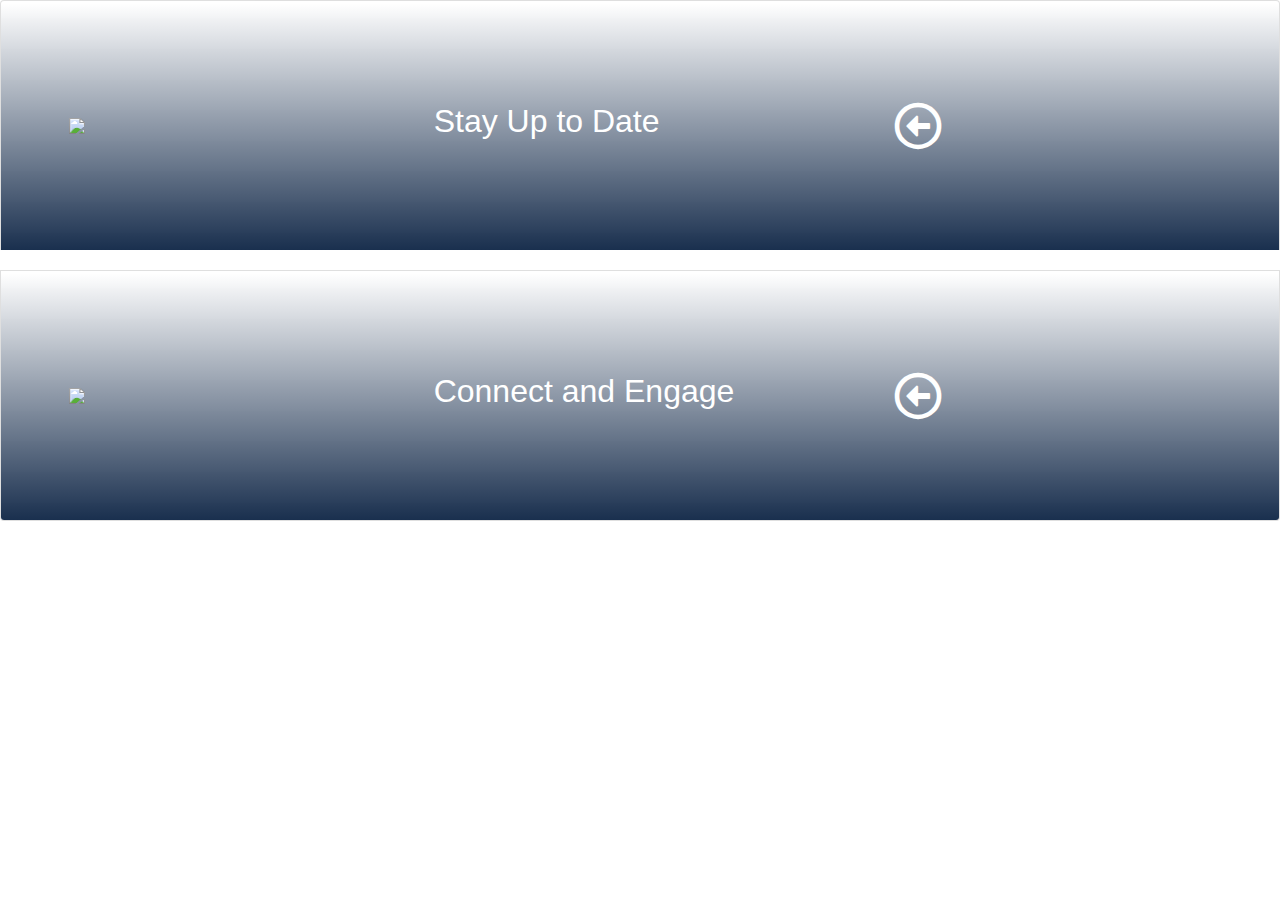
==== custom/Gastro Accordion - Physician & Scientist US CAN/index.html @ e0c251b9 "name change" ====
<!DOCTYPE html>
<html lang="en">
  <head>
    <meta charset="UTF-8" />
    <meta name="viewport" content="width=device-width, initial-scale=1.0" />
    <meta http-equiv="X-UA-Compatible" content="ie=edge" />
    <title>Gastro Accordion</title>
    <link
      rel="stylesheet"
      href="https://pro.fontawesome.com/releases/v5.9.0/css/all.css"
    />
    <link
      rel="stylesheet"
      href="https://stackpath.bootstrapcdn.com/bootstrap/4.3.1/css/bootstrap.min.css"
      integrity="sha384-ggOyR0iXCbMQv3Xipma34MD+dH/1fQ784/j6cY/iJTQUOhcWr7x9JvoRxT2MZw1T"
      crossorigin="anonymous"
    />
    <link rel="stylesheet" href="./style.css" />
  </head>
  <body>
    <div class="accordion" id="accordionExample">
      <!-- FIRST CARD -->
      <div class="card ">
        <div class="card-header header-image-global image-1" id="headingOne">
          <!-- ICON -->
          <div class="first-icon ml-5">
            <img
              src="https://aga-cms-assets.s3.amazonaws.com/20183916215---news-icon@3x.svg"
            />
          </div>

          <!-- TITLE -->
          <div class="text-white">
            <h2>Stay Up to Date</h2>
          </div>
          <!-- BUTTON -->
          <i
            class="far fa-arrow-alt-circle-left fa-3x text-white ml-5"
            data-toggle="collapse"
            data-target="#collapseOne"
            aria-expanded="true"
            aria-controls="collapseOne"
          ></i>
        </div>
        <div
          id="collapseOne"
          class="collapse"
          aria-labelledby="headingOne"
          data-parent="#accordionExample"
        >
          <div class="card-body">
            <p>Stay up to date with the latest GI news and research.</p>
            <ul>
              <li>
                <a href="https://www.cghjournal.org/"
                  >Clinical Gastroenterology and Hepatology (CGH)</a
                >
                : Official monthly clinical practice journal of the AGA
                Institute.
              </li>
              <li>
                <a href="https://www.cmghjournal.org/"
                  >Cellular and Molecular Gastroenterology and Hepatology
                  (CMGH)</a
                >
                : a digital-only journal for digestive biology research.
              </li>
              <li>
                <a href="https://www.gastrojournal.org/">Gastroenterology</a>
                : Leading monthly journal in the field of GI.
              </li>
              <li>
                <a href="https://www.mdedge.com/gihepnews"
                  >GI & Hepatology News</a
                >
                : Official newspaper of the AGA Institute providing commentary
                about clinical developments and the impact of health care
                policy.
              </li>
              <li>
                AGA eDigest: Weekly e-newsletter covering important topics and
                news from the AGA Institute.
              </li>
              <li>
                <a href="http://agaperspectives.gastro.org/"
                  >AGA Perspectives</a
                >
                : Bimonthly magazine where experts debate today’s most
                controversial GI topics.
              </li>
              <li>
                Today in Medicine: Daily news feed featuring the day’s top
                headlines.
              </li>
            </ul>
          </div>
        </div>
      </div>
      <!-- SECOND CARD -->
      <div class="card ">
        <div class="card-header header-image-global image-2" id="headingOne">
          <!-- ICON -->
          <div class="first-icon ml-5">
            <img
              src="https://aga-cms-assets.s3.amazonaws.com/201839164026---connect-icon@3x.svg"
            />
          </div>

          <!-- TITLE -->
          <div class="text-white">
            <h2>Connect and Engage</h2>
          </div>
          <!-- BUTTON -->
          <i
            class="far fa-arrow-alt-circle-left fa-3x text-white ml-5"
            data-toggle="collapse"
            data-target="#collapseTwo"
            aria-expanded="true"
            aria-controls="collapseTwo"
          ></i>
        </div>
        <div
          id="collapseTwo"
          class="collapse"
          aria-labelledby="headingTwo"
          data-parent="#accordionExample"
        >
          <div class="card-body">
            <p>
              Connect and engage with colleagues who share your passions and
              face similar challenges.
            </p>
            <ul>
              <li>
                <a href="https://community.gastro.org/home">AGA Community</a>
                : a private, members-only forum, directory and resource library.
              </li>
              <li>
                <a
                  href="https://www.gastro.org/aga-leadership/council-and-sections"
                  >Section affiliations</a
                >
                : Thirteen special interest groups. AGA members can join up to
                six.
              </li>
              <li>
                <a href="https://www.gastro.org/aga-leadership/committees"
                  >Committees</a
                >
                : Groups of volunteer members assigned a mission and set of
                responsibilities associated with a particular area within the
                association. You must apply or be nominated for a committee
                appointment.
              </li>
              <li>
                <a href="https://www.mdedge.com/gihepnews"
                  >Academy of Educators</a
                >
                : The home for educators within AGA.
              </li>
              <li>
                Social media: Interact with AGA through a variety of social
                networks.
              </li>
              <li>
                <a href="https://www.gastro.org/">AGA website</a>
                : Access members-only resources and stay connected all day,
                every day.
              </li>
              <li>
                AGA Young Delegates: A group of engaged GIs gaining experience
                through work on short-term AGA initiatives.
              </li>
            </ul>
          </div>
        </div>
      </div>
    </div>
    <!-- Bootstrap JS -->
    <script
      src="https://code.jquery.com/jquery-3.3.1.slim.min.js"
      integrity="sha384-q8i/X+965DzO0rT7abK41JStQIAqVgRVzpbzo5smXKp4YfRvH+8abtTE1Pi6jizo"
      crossorigin="anonymous"
    ></script>
    <script
      src="https://cdnjs.cloudflare.com/ajax/libs/popper.js/1.14.7/umd/popper.min.js"
      integrity="sha384-UO2eT0CpHqdSJQ6hJty5KVphtPhzWj9WO1clHTMGa3JDZwrnQq4sF86dIHNDz0W1"
      crossorigin="anonymous"
    ></script>
    <script
      src="https://stackpath.bootstrapcdn.com/bootstrap/4.3.1/js/bootstrap.min.js"
      integrity="sha384-JjSmVgyd0p3pXB1rRibZUAYoIIy6OrQ6VrjIEaFf/nJGzIxFDsf4x0xIM+B07jRM"
      crossorigin="anonymous"
    ></script>

    <script>
      $(".collapse")
        .on("shown.bs.collapse", function() {
          $(this)
            .parent()
            .find(".fa-arrow-alt-circle-left")
            .removeClass("fa-arrow-alt-circle-left")
            .addClass("fa-arrow-alt-circle-down");
        })
        .on("hidden.bs.collapse", function() {
          $(this)
            .parent()
            .find(".fa-arrow-alt-circle-down")
            .removeClass("fa-arrow-alt-circle-down")
            .addClass("fa-arrow-alt-circle-left");
        });
    </script>
  </body>
</html>
---- custom/Gastro Accordion - Physician & Scientist US CAN/style.css ----
* {
  font-size: 16px;
}

h2 {
  font-family: "Gotham Bold", Sans-serif;
}
.header-image-global {
  height: 250px;
  display: grid;
  grid-template-columns: 1fr 1fr 1fr;
  justify-content: center;
  align-items: center;
}

.image-1 {
  background: linear-gradient(
      to bottom,
      rgba(255, 255, 255, 0) 0%,
      rgba(255, 253, 254, 0) 1%,
      rgba(25, 47, 78, 0.99) 99%,
      rgba(25, 47, 78, 1) 100%
    ),
    url("https://aga-cms-assets.s3.amazonaws.com/201839182334---GettyImages-680482926.jpg")
      no-repeat center;
  background-size: cover;
}

.image-2 {
  background: linear-gradient(
      to bottom,
      rgba(255, 255, 255, 0) 0%,
      rgba(255, 253, 254, 0) 1%,
      rgba(25, 47, 78, 0.99) 99%,
      rgba(25, 47, 78, 1) 100%
    ),
    url("https://aga-cms-assets.s3.amazonaws.com/20183916405---GettyImages-638646884.jpg")
      no-repeat center;
  background-size: cover;
}

.card {
  margin-bottom: 20px;
}
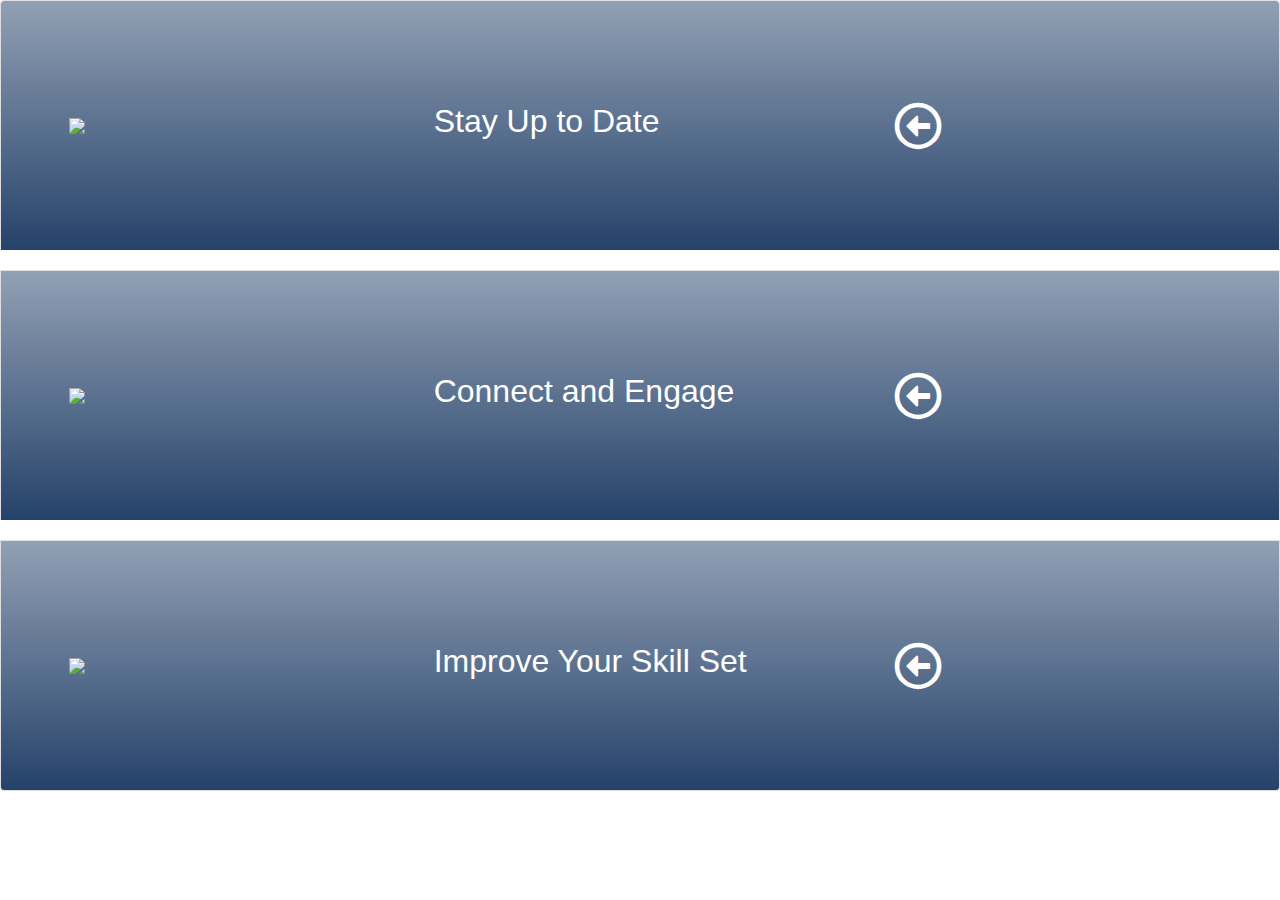
==== commit fbfd98a5: "3rd card add" ====
--- a/custom/Gastro Accordion - Physician & Scientist US CAN/index.html
+++ b/custom/Gastro Accordion - Physician & Scientist US CAN/index.html
@@ -170,6 +170,79 @@
               <li>
                 AGA Young Delegates: A group of engaged GIs gaining experience
                 through work on short-term AGA initiatives.
+              </li>
+            </ul>
+          </div>
+        </div>
+      </div>
+      <!-- THIRD CARD -->
+      <div class="card ">
+        <div class="card-header header-image-global image-3" id="headingThree">
+          <!-- ICON -->
+          <div class="first-icon ml-5">
+            <img
+              src="https://aga-cms-assets.s3.amazonaws.com/201839181743---skillset-icon@3x.svg"
+            />
+          </div>
+
+          <!-- TITLE -->
+          <div class="text-white">
+            <h2>Improve Your Skill Set</h2>
+          </div>
+          <!-- BUTTON -->
+          <i
+            class="far fa-arrow-alt-circle-left fa-3x text-white ml-5"
+            data-toggle="collapse"
+            data-target="#collapseThree"
+            aria-expanded="true"
+            aria-controls="collapseThree"
+          ></i>
+        </div>
+        <div
+          id="collapseThree"
+          class="collapse"
+          aria-labelledby="headingThree"
+          data-parent="#accordionExample"
+        >
+          <div class="card-body">
+            <p>
+              Improve your skill set with access to a variety of educational
+              opportunities offered free or at a discount.
+            </p>
+            <ul>
+              <li>
+                <a
+                  href="https://www.gastro.org/fellows-and-early-career/training-resources/fellows-resources/aga-gastroenterology-training-examination"
+                  >AGA Gastroenterology Training Examination</a
+                >
+                : Educational assessment tool designed to measure the progress
+                of training and promote continuous improvement.
+              </li>
+              <li>
+                <a href="http://buyddsep8.gastro.org/">DDSEP® 8</a>
+                : A diverse learning platform that allows you to prepare for the
+                GI board exam, assess your knowledge and keep current on GI
+                advances.
+              </li>
+              <li>
+                <a href="https://ddw.org/home">Digestive Disease Week® (DDW)</a>
+                : The world’s largest gathering of GI professionals and one of
+                the top 50 medical meetings.
+              </li>
+              <li>
+                <a href="http://pgcourse.gastro.org/"
+                  >AGA Postgraduate Course</a
+                >
+                : AGA Institute’s flagship educational course covering both
+                basic science and clinical topics.
+              </li>
+              <li>
+                <a href="http://agau.gastro.org/diweb/catalog"
+                  >AGA University</a
+                >
+                : Your home for in-person meetings, webinars and other
+                educational tools designed to help you stay current with
+                advances in the GI field and earn MOC/CME.
               </li>
             </ul>
           </div>
--- a/custom/Gastro Accordion - Physician & Scientist US CAN/style.css
+++ b/custom/Gastro Accordion - Physician & Scientist US CAN/style.css
@@ -15,11 +15,9 @@
 
 .image-1 {
   background: linear-gradient(
-      to bottom,
-      rgba(255, 255, 255, 0) 0%,
-      rgba(255, 253, 254, 0) 1%,
-      rgba(25, 47, 78, 0.99) 99%,
-      rgba(25, 47, 78, 1) 100%
+      0deg,
+      rgba(37, 66, 106, 1) 0%,
+      rgba(37, 66, 106, 0.500437675070028) 100%
     ),
     url("https://aga-cms-assets.s3.amazonaws.com/201839182334---GettyImages-680482926.jpg")
       no-repeat center;
@@ -28,13 +26,22 @@
 
 .image-2 {
   background: linear-gradient(
-      to bottom,
-      rgba(255, 255, 255, 0) 0%,
-      rgba(255, 253, 254, 0) 1%,
-      rgba(25, 47, 78, 0.99) 99%,
-      rgba(25, 47, 78, 1) 100%
+      0deg,
+      rgba(37, 66, 106, 1) 0%,
+      rgba(37, 66, 106, 0.500437675070028) 100%
     ),
     url("https://aga-cms-assets.s3.amazonaws.com/20183916405---GettyImages-638646884.jpg")
+      no-repeat center;
+  background-size: cover;
+}
+
+.image-3 {
+  background: linear-gradient(
+      0deg,
+      rgba(37, 66, 106, 1) 0%,
+      rgba(37, 66, 106, 0.500437675070028) 100%
+    ),
+    url("https://aga-cms-assets.s3.amazonaws.com/201839181715---GettyImages-675458870.jpg")
       no-repeat center;
   background-size: cover;
 }
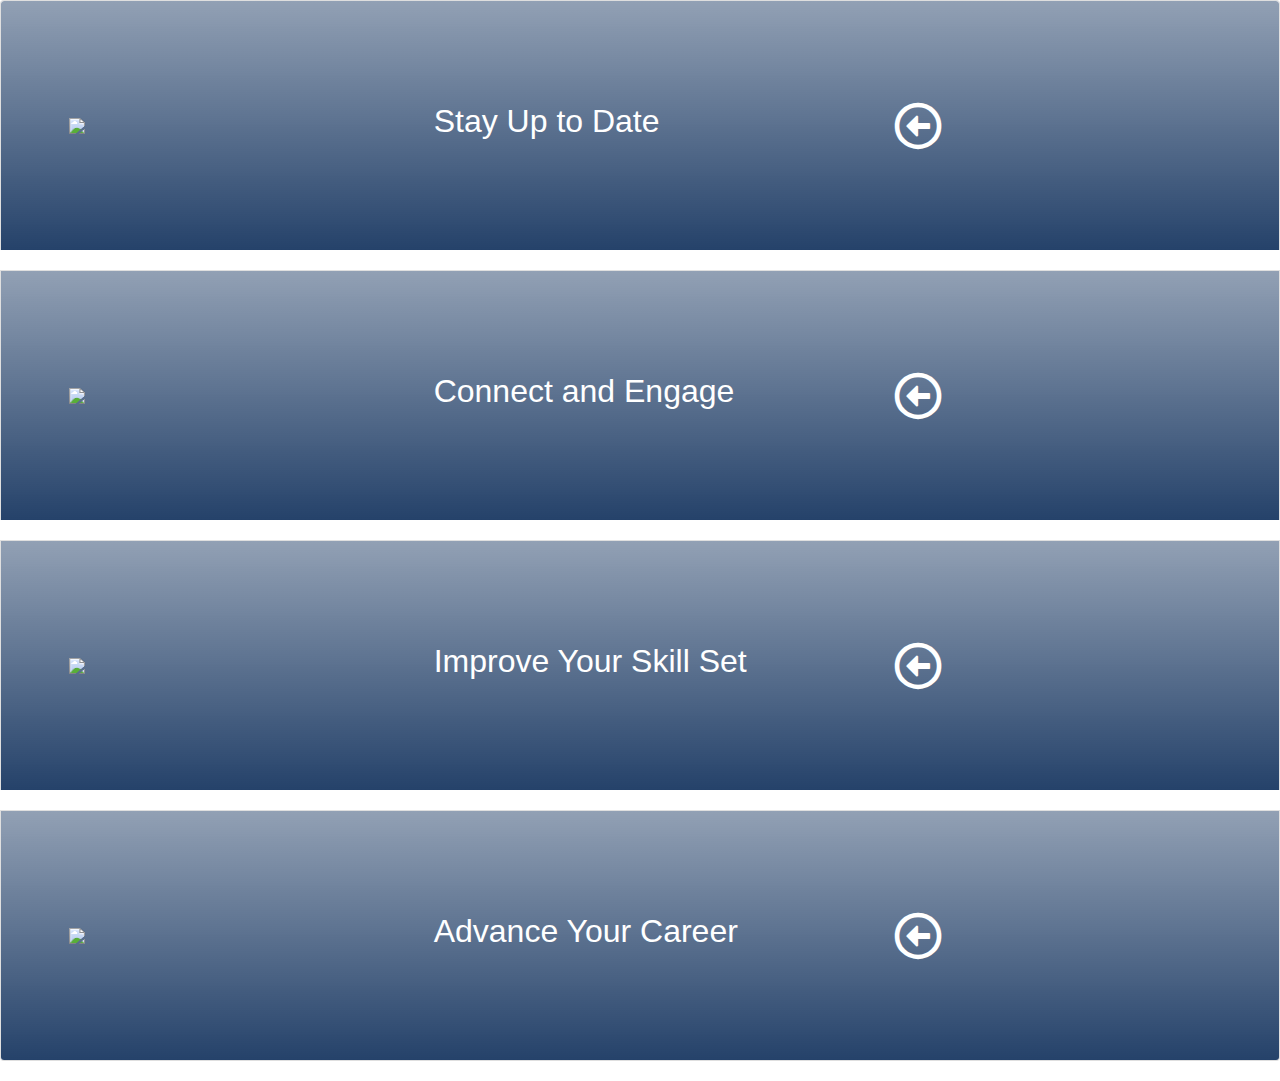
==== commit fe32bc6d: "4th card add" ====
--- a/custom/Gastro Accordion - Physician & Scientist US CAN/index.html
+++ b/custom/Gastro Accordion - Physician & Scientist US CAN/index.html
@@ -248,6 +248,68 @@
           </div>
         </div>
       </div>
+      <!-- FOURTH CARD -->
+      <div class="card ">
+        <div class="card-header header-image-global image-4" id="headingOne">
+          <!-- ICON -->
+          <div class="first-icon ml-5">
+            <img
+              src="https://aga-cms-assets.s3.amazonaws.com/201839182014---career-icon@3x.svg"
+            />
+          </div>
+
+          <!-- TITLE -->
+          <div class="text-white">
+            <h2>Advance Your Career</h2>
+          </div>
+          <!-- BUTTON -->
+          <i
+            class="far fa-arrow-alt-circle-left fa-3x text-white ml-5"
+            data-toggle="collapse"
+            data-target="#collapseFour"
+            aria-expanded="true"
+            aria-controls="collapseFour"
+          ></i>
+        </div>
+        <div
+          id="collapseFour"
+          class="collapse"
+          aria-labelledby="headingFour"
+          data-parent="#accordionExample"
+        >
+          <div class="card-body">
+            <p>
+              Advance your career with a variety of professional development
+              opportunities.
+            </p>
+            <ul>
+              <li>
+                Publish with AGA: Submit your research for publication in AGA’s
+                premier journals and your abstracts for consideration for
+                presentation at DDW. AGA members also save on publication fees
+                for AGA’s digital journal, Cellular and Molecular
+                Gastroenterology and Hepatology (CMGH).
+              </li>
+              <li>
+                <a
+                  href="https://www.gastro.org/aga-leadership/council-and-sections"
+                  >Research and Travel Awards</a
+                >
+                : Find nearly $2.5 million in research funding to encourage
+                basic, clinical and translational discovery in GI and
+                hepatology.
+              </li>
+              <li>
+                <a href="https://www.gastro.org/aga-leadership/committees"
+                  >GICareerSearch.com</a
+                >
+                : AGA Institute’s premier online career center to fill or find a
+                position.
+              </li>
+            </ul>
+          </div>
+        </div>
+      </div>
     </div>
     <!-- Bootstrap JS -->
     <script
--- a/custom/Gastro Accordion - Physician & Scientist US CAN/style.css
+++ b/custom/Gastro Accordion - Physician & Scientist US CAN/style.css
@@ -46,6 +46,17 @@
   background-size: cover;
 }
 
+.image-4 {
+  background: linear-gradient(
+      0deg,
+      rgba(37, 66, 106, 1) 0%,
+      rgba(37, 66, 106, 0.500437675070028) 100%
+    ),
+    url("https://aga-cms-assets.s3.amazonaws.com/201839181544---GettyImages-612408736.jpg")
+      no-repeat center;
+  background-size: cover;
+}
+
 .card {
   margin-bottom: 20px;
 }
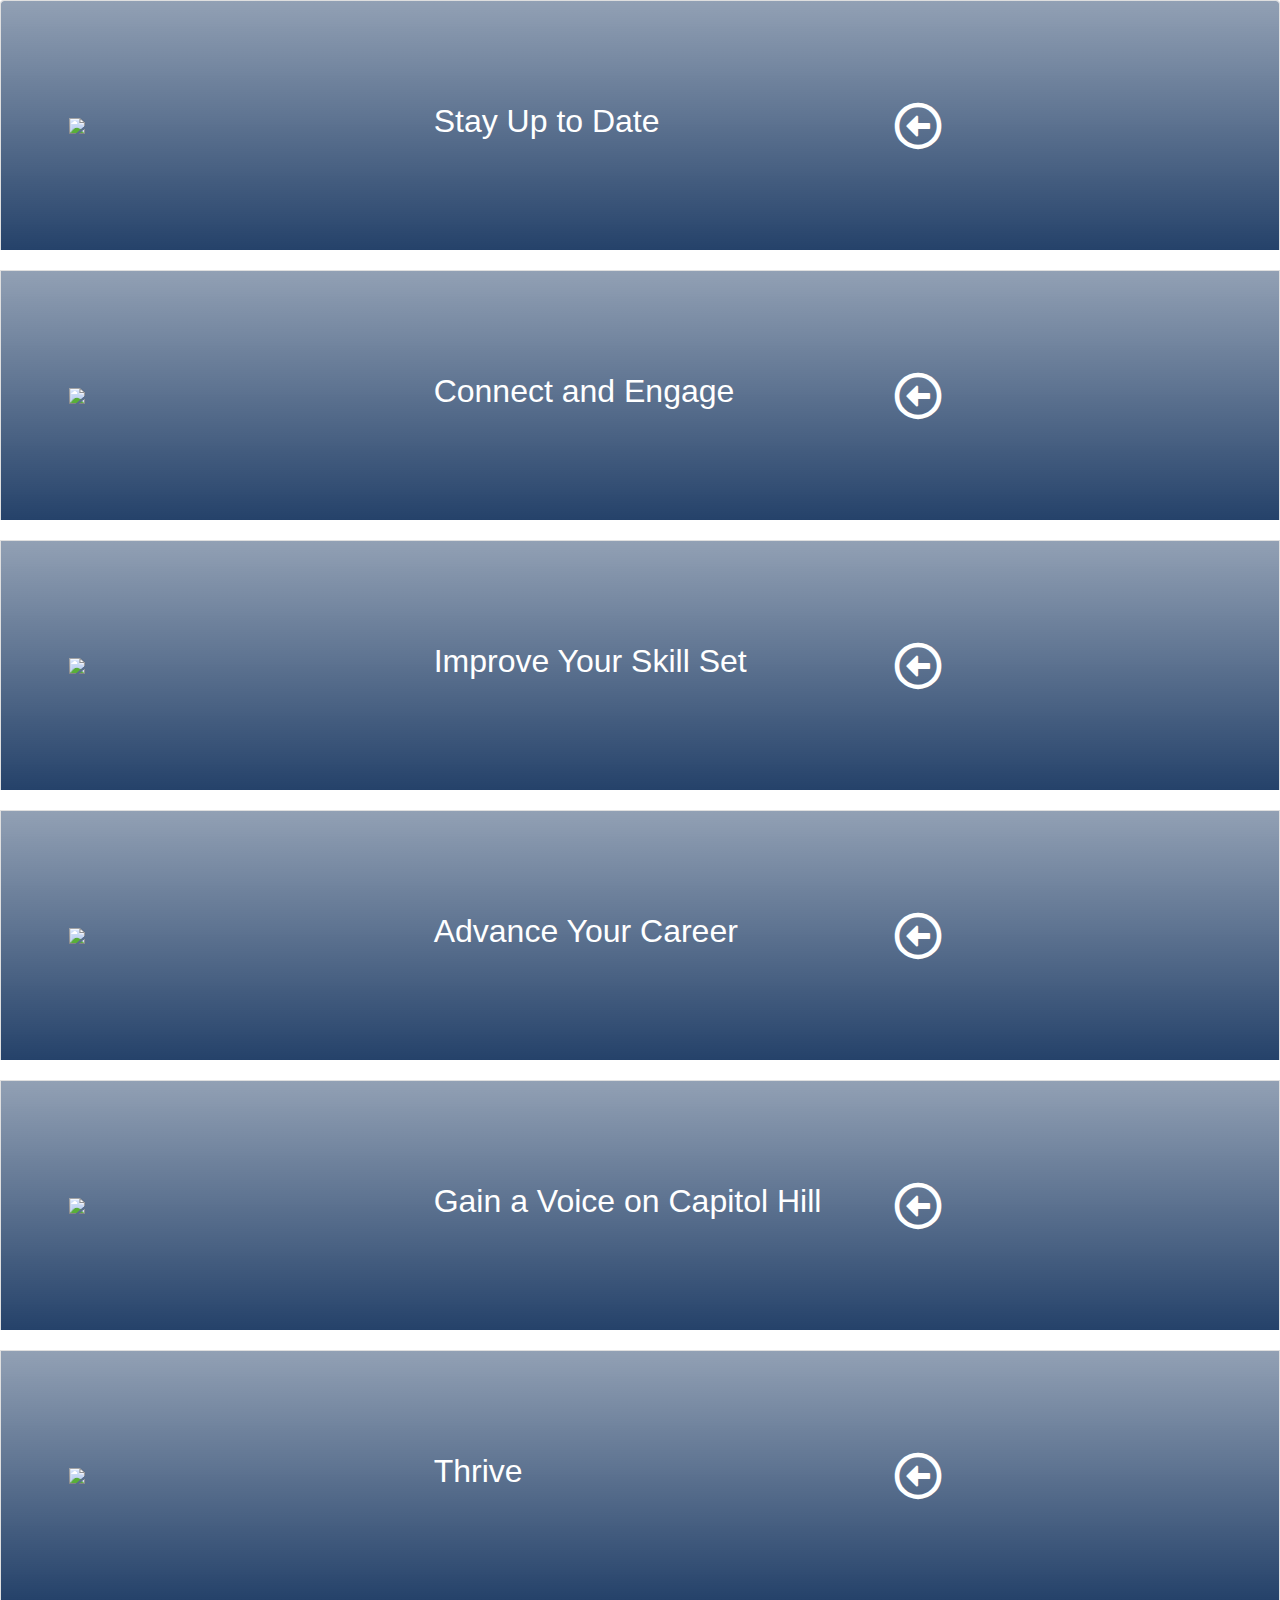
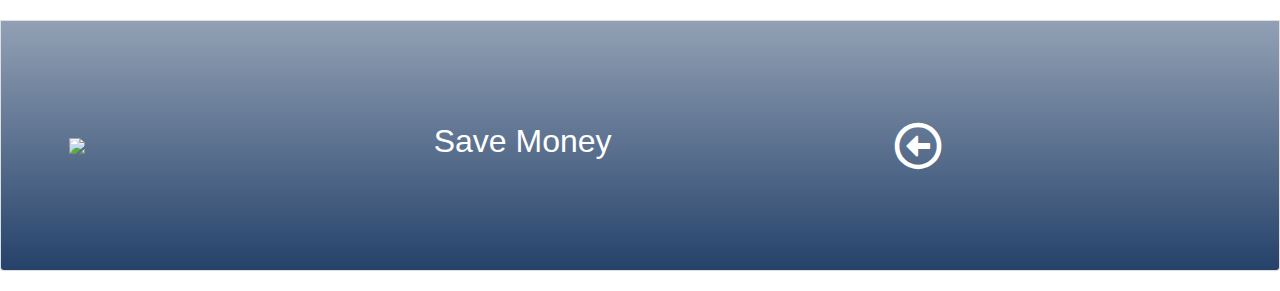
==== commit ce4f8f81: "Complete update" ====
--- a/custom/Gastro Accordion - Physician & Scientist US CAN/index.html
+++ b/custom/Gastro Accordion - Physician & Scientist US CAN/index.html
@@ -310,6 +310,167 @@
           </div>
         </div>
       </div>
+      <!-- FIFTH CARD -->
+      <div class="card ">
+        <div class="card-header header-image-global image-5" id="headingFive">
+          <!-- ICON -->
+          <div class="first-icon ml-5">
+            <img
+              src="https://aga-cms-assets.s3.amazonaws.com/201839185523---megaphone@3x.svg"
+            />
+          </div>
+
+          <!-- TITLE -->
+          <div class="text-white">
+            <h2>Gain a Voice on Capitol Hill</h2>
+          </div>
+          <!-- BUTTON -->
+          <i
+            class="far fa-arrow-alt-circle-left fa-3x text-white ml-5"
+            data-toggle="collapse"
+            data-target="#collapseFive"
+            aria-expanded="true"
+            aria-controls="collapseFive"
+          ></i>
+        </div>
+        <div
+          id="collapseFive"
+          class="collapse"
+          aria-labelledby="headingFive"
+          data-parent="#accordionExample"
+        >
+          <div class="card-body">
+            <p>
+              Gain a voice on Capitol Hill with AGA advocacy and the AGA PAC.
+            </p>
+            <ul>
+              <li>
+                Mission: Work closely with government and regulatory agencies to
+                ensure the needs of GIs are being met.
+              </li>
+              <li>
+                Agenda: Develops and implements a rigorous public policy agenda,
+                including issues relating to all aspects of GI.
+              </li>
+              <li>
+                <a href="https://www.gastro.org/advocacy-and-policy/aga-pac"
+                  >AGA PAC</a
+                >
+                : The only political action committee supported by a national
+                gastroenterology society.
+              </li>
+            </ul>
+          </div>
+        </div>
+      </div>
+      <!-- SIXTH CARD -->
+      <div class="card ">
+        <div class="card-header header-image-global image-6" id="headingSix">
+          <!-- ICON -->
+          <div class="first-icon ml-5">
+            <img
+              height="120px"
+              src="https://aga-cms-assets.s3.amazonaws.com/201839194129---accounting-icon@2x.png"
+            />
+          </div>
+
+          <!-- TITLE -->
+          <div class="text-white">
+            <h2>Thrive</h2>
+          </div>
+          <!-- BUTTON -->
+          <i
+            class="far fa-arrow-alt-circle-left fa-3x text-white ml-5"
+            data-toggle="collapse"
+            data-target="#collapseSix"
+            aria-expanded="true"
+            aria-controls="collapseSix"
+          ></i>
+        </div>
+        <div
+          id="collapseSix"
+          class="collapse"
+          aria-labelledby="headingSix"
+          data-parent="#accordionExample"
+        >
+          <div class="card-body">
+            <p>
+              Gain a voice on Capitol Hill with AGA advocacy and the AGA PAC.
+            </p>
+            <ul>
+              <li>
+                Mission: Work closely with government and regulatory agencies to
+                ensure the needs of GIs are being met.
+              </li>
+              <li>
+                Agenda: Develops and implements a rigorous public policy agenda,
+                including issues relating to all aspects of GI.
+              </li>
+              <li>
+                <a href="https://www.gastro.org/advocacy-and-policy/aga-pac"
+                  >AGA PAC</a
+                >
+                : The only political action committee supported by a national
+                gastroenterology society.
+              </li>
+            </ul>
+          </div>
+        </div>
+      </div>
+      <!-- SEVENTH CARD -->
+      <div class="card ">
+        <div class="card-header header-image-global image-7" id="headingSeven">
+          <!-- ICON -->
+          <div class="first-icon ml-5">
+            <img
+              height="120px"
+              src="https://aga-cms-assets.s3.amazonaws.com/20183919436---save-icon@2x.png"
+            />
+          </div>
+
+          <!-- TITLE -->
+          <div class="text-white">
+            <h2>Save Money</h2>
+          </div>
+          <!-- BUTTON -->
+          <i
+            class="far fa-arrow-alt-circle-left fa-3x text-white ml-5"
+            data-toggle="collapse"
+            data-target="#collapseSeven"
+            aria-expanded="true"
+            aria-controls="collapseSeven"
+          ></i>
+        </div>
+        <div
+          id="collapseSeven"
+          class="collapse"
+          aria-labelledby="headingSeven"
+          data-parent="#accordionExample"
+        >
+          <div class="card-body">
+            <p>
+              Gain a voice on Capitol Hill with AGA advocacy and the AGA PAC.
+            </p>
+            <ul>
+              <li>
+                Mission: Work closely with government and regulatory agencies to
+                ensure the needs of GIs are being met.
+              </li>
+              <li>
+                Agenda: Develops and implements a rigorous public policy agenda,
+                including issues relating to all aspects of GI.
+              </li>
+              <li>
+                <a href="https://www.gastro.org/advocacy-and-policy/aga-pac"
+                  >AGA PAC</a
+                >
+                : The only political action committee supported by a national
+                gastroenterology society.
+              </li>
+            </ul>
+          </div>
+        </div>
+      </div>
     </div>
     <!-- Bootstrap JS -->
     <script
--- a/custom/Gastro Accordion - Physician & Scientist US CAN/style.css
+++ b/custom/Gastro Accordion - Physician & Scientist US CAN/style.css
@@ -12,6 +12,12 @@
   justify-content: center;
   align-items: center;
 }
+
+.card {
+  margin-bottom: 20px;
+}
+
+/* IMAGE SETUP */
 
 .image-1 {
   background: linear-gradient(
@@ -57,6 +63,35 @@
   background-size: cover;
 }
 
-.card {
-  margin-bottom: 20px;
+.image-5 {
+  background: linear-gradient(
+      0deg,
+      rgba(37, 66, 106, 1) 0%,
+      rgba(37, 66, 106, 0.500437675070028) 100%
+    ),
+    url("https://aga-cms-assets.s3.amazonaws.com/201839185559---GettyImages-495755592.jpg")
+      no-repeat center;
+  background-size: cover;
 }
+
+.image-6 {
+  background: linear-gradient(
+      0deg,
+      rgba(37, 66, 106, 1) 0%,
+      rgba(37, 66, 106, 0.500437675070028) 100%
+    ),
+    url("https://aga-cms-assets.s3.amazonaws.com/201839193249---GettyImages-640947698.jpg")
+      no-repeat center;
+  background-size: cover;
+}
+
+.image-7 {
+  background: linear-gradient(
+      0deg,
+      rgba(37, 66, 106, 1) 0%,
+      rgba(37, 66, 106, 0.500437675070028) 100%
+    ),
+    url("https://aga-cms-assets.s3.amazonaws.com/20183919372---GettyImages-645732556.jpg")
+      no-repeat center;
+  background-size: cover;
+}
